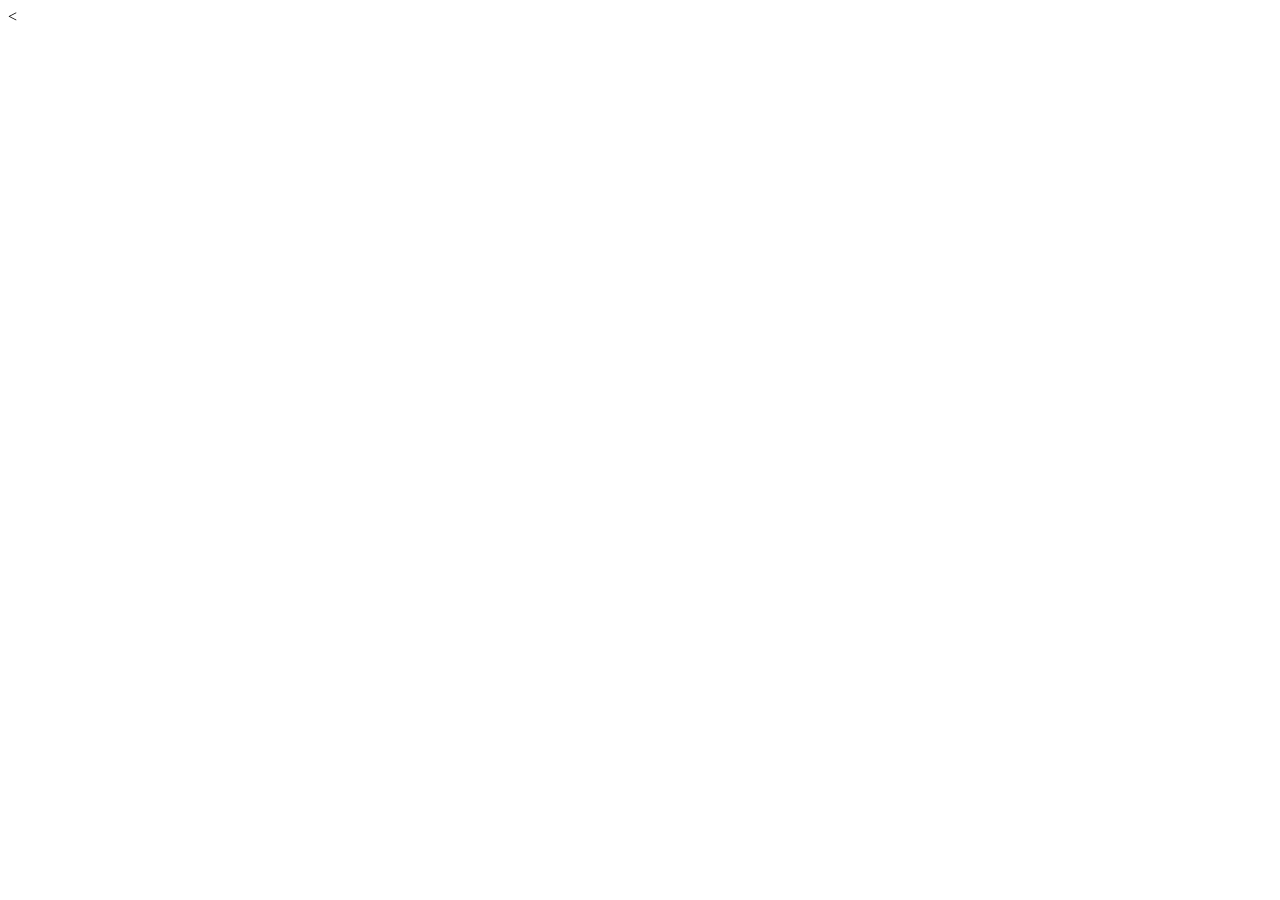
==== index.html @ 84f4f826 "comit" ====
<!DOCTYPE html>
<html lang="pt-br">
<head>
    <meta charset="UTF-8">
    <meta name="viewport" content="width=device-width, initial-scale=1.0">
    <link rel="shortcut icon" href="favicon.ico" type="image/x-icon">
    <title>Projeto Redes Socias</title>
</head>
<body>
     <
    
</body>
</html>
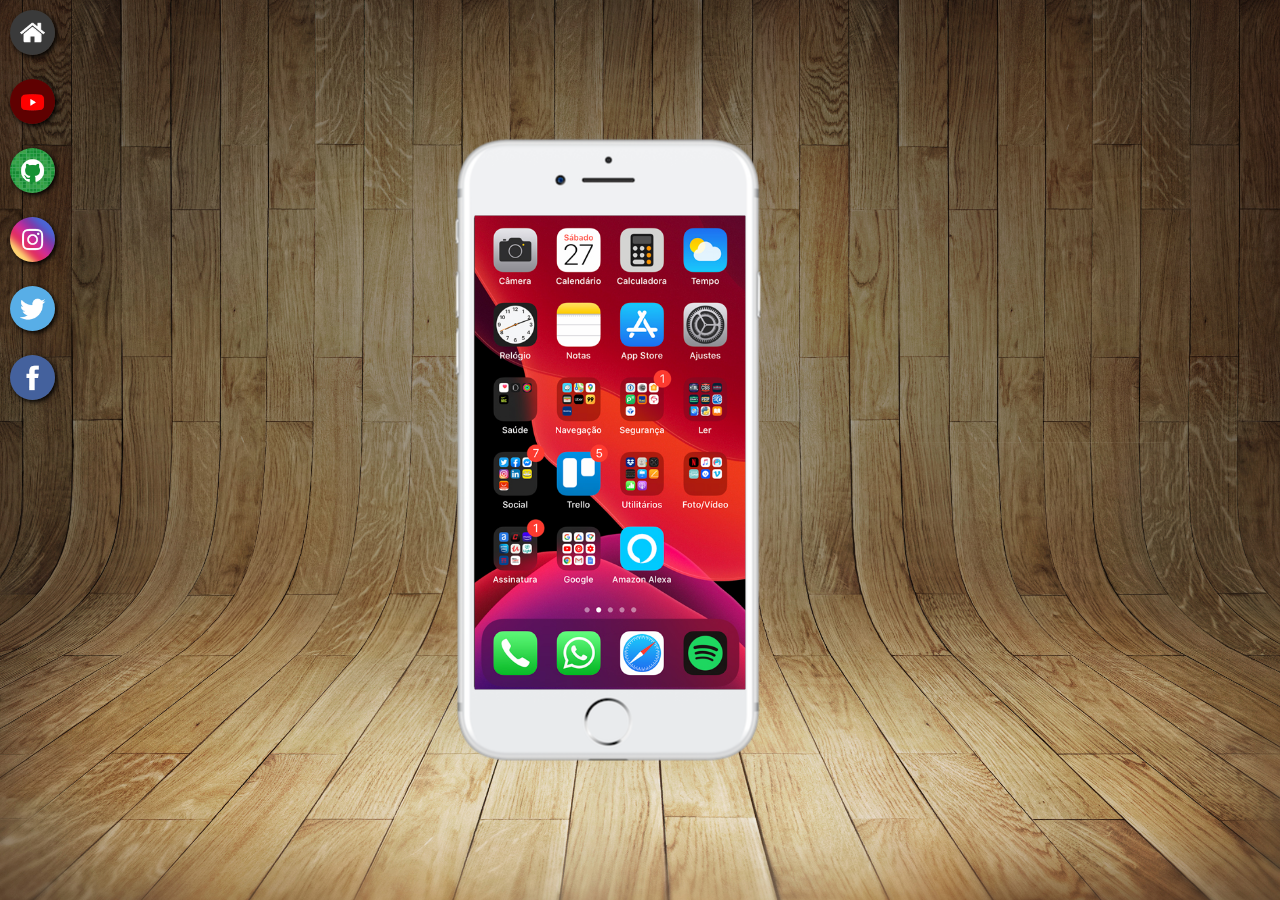
==== commit c3ea9f59: "comit" ====
--- a/index.html
+++ b/index.html
@@ -4,10 +4,25 @@
     <meta charset="UTF-8">
     <meta name="viewport" content="width=device-width, initial-scale=1.0">
     <link rel="shortcut icon" href="favicon.ico" type="image/x-icon">
+    <link rel="stylesheet" href="style.css">
     <title>Projeto Redes Socias</title>
 </head>
 <body>
-     <
+    <main>
+        <section id="telefone">
+            <iframe src="home.html" frameborder="0" name="tela" id="tela"></iframe>
+
+        </section>
+        <section id="redes">
+            <a href="#"><img src="imagens/logo-home.jpg" alt="home"><br></a>
+            <a href="#"><img src="imagens/logo-youtube.jpg" alt="youtube"><br></a>
+            <a href="#"><img src="imagens/logo-github.jpg" alt="github"><br></a>
+            <a href="#"><img src="imagens/logo-instagram.jpg" alt="instagram"><br></a>
+            <a href="#"><img src="imagens/logo-twitter.jpg" alt="twitter"><br></a>
+            <a href="#"><img src="imagens/logo-facebook.jpg" alt="facebook"><br></a>
+        </section>
+    </main>
+     
     
 </body>
 </html>
--- a/style.css
+++ b/style.css
@@ -0,0 +1,60 @@
+@charset "UTF-8";
+
+*{
+    margin: 0px;
+    padding: 0px;
+    font-family: Arial, Helvetica, sans-serif;
+}
+
+html, body{
+    height: 100vh;
+    width: 95vw;
+    
+}
+
+body{
+    background: url(imagens/fundo-madeira.jpg)  no-repeat top center;
+    background-size: cover;
+    background-attachment: fixed;
+}
+
+main{
+    height: 100vh;
+    position: relative;
+    
+}
+
+section#telefone{
+    position: absolute;
+    top: 50%;
+    left: 50%;
+    height: 627px;
+    width: 311px;
+    transform: translate(-50%, -50%);
+    background: url(imagens/frame-iphone.png) no-repeat;
+}
+
+iframe#tela{
+    position: relative;
+    top: 79px;
+    left:22px;
+    width: 271px;
+    height: 474px;
+}
+
+section#redes img{
+    width: 45px;
+    margin: 10px;
+    border-radius: 50%;
+    box-shadow: 2px 2px 5px black ;  
+    box-sizing: border-box;
+}
+
+section#redes img:hover{
+    border: 2px solid white;
+    transform: translate(6px, 6px);
+    box-shadow: 5px 5px 10px rgb(0, 0, 0);
+    transition: transform.5s;
+
+
+}
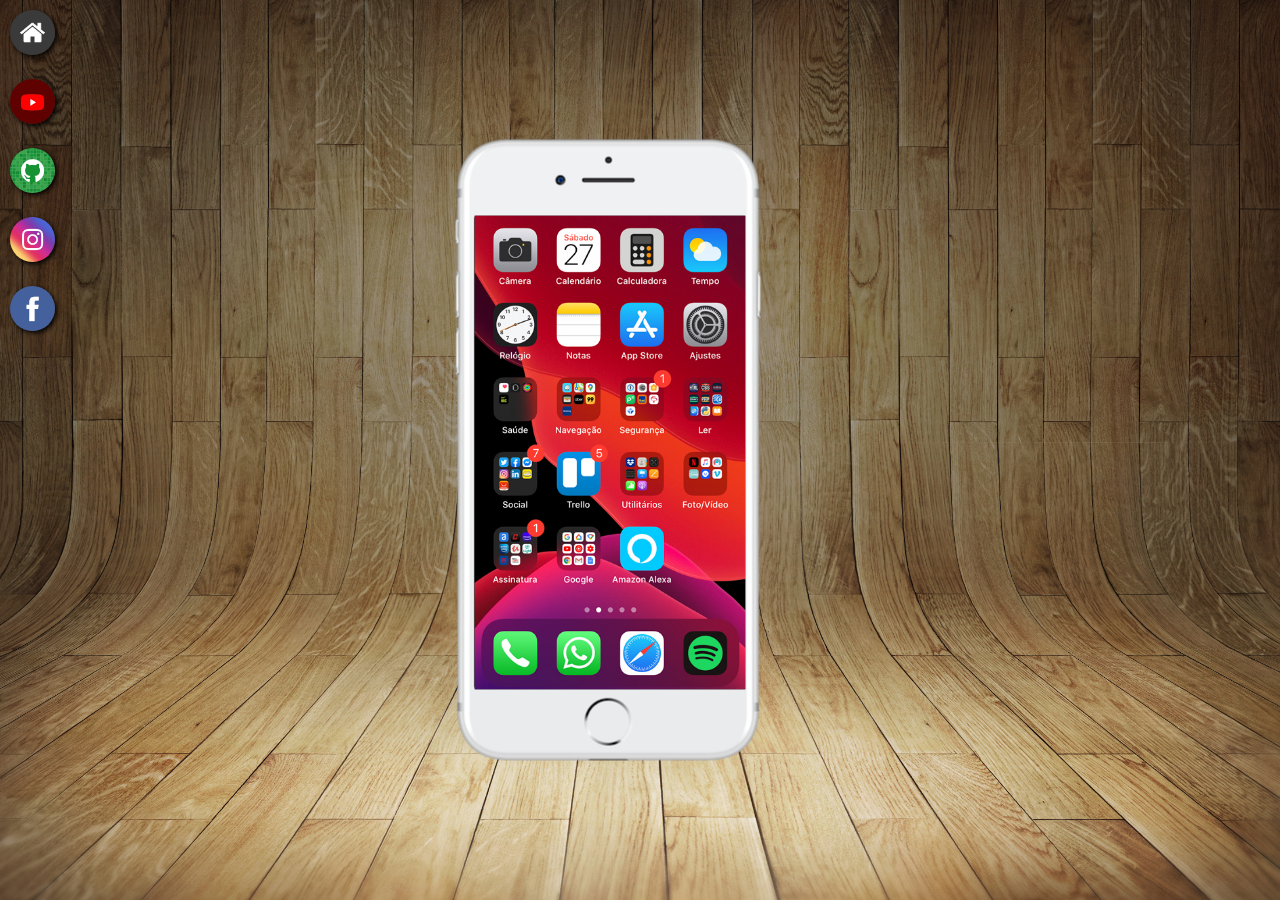
==== commit b1306308: "finish comit project" ====
--- a/index.html
+++ b/index.html
@@ -5,21 +5,39 @@
     <meta name="viewport" content="width=device-width, initial-scale=1.0">
     <link rel="shortcut icon" href="favicon.ico" type="image/x-icon">
     <link rel="stylesheet" href="style.css">
+    
     <title>Projeto Redes Socias</title>
 </head>
 <body>
     <main>
         <section id="telefone">
-            <iframe src="home.html" frameborder="0" name="tela" id="tela"></iframe>
+
+            <iframe src="home.html" frameborder="0" name="tela" id="tela">               
+            </iframe>
 
         </section>
         <section id="redes">
-            <a href="#"><img src="imagens/logo-home.jpg" alt="home"><br></a>
-            <a href="#"><img src="imagens/logo-youtube.jpg" alt="youtube"><br></a>
-            <a href="#"><img src="imagens/logo-github.jpg" alt="github"><br></a>
-            <a href="#"><img src="imagens/logo-instagram.jpg" alt="instagram"><br></a>
-            <a href="#"><img src="imagens/logo-twitter.jpg" alt="twitter"><br></a>
-            <a href="#"><img src="imagens/logo-facebook.jpg" alt="facebook"><br></a>
+
+            <a href="home.html" target="tela">
+                <img src="imagens/logo-home.jpg" alt="home"><br>
+            </a>
+
+            <a href="youtube.html" target="tela">
+                <img src="imagens/logo-youtube.jpg" alt="youtube"><br>
+            </a>
+
+            <a href="github.html" target="tela">
+                <img src="imagens/logo-github.jpg" alt="github"><br>
+            </a>
+
+            <a href="instagram.html" target="tela">
+                <img src="imagens/logo-instagram.jpg" alt="instagram"><br>
+            </a>
+
+            <a href="facebook.html" target="tela">
+                <img src="imagens/logo-facebook.jpg" alt="facebook"><br>
+            </a>
+
         </section>
     </main>
      
--- a/style.css
+++ b/style.css
@@ -57,4 +57,4 @@
     transition: transform.5s;
 
 
-}+}
